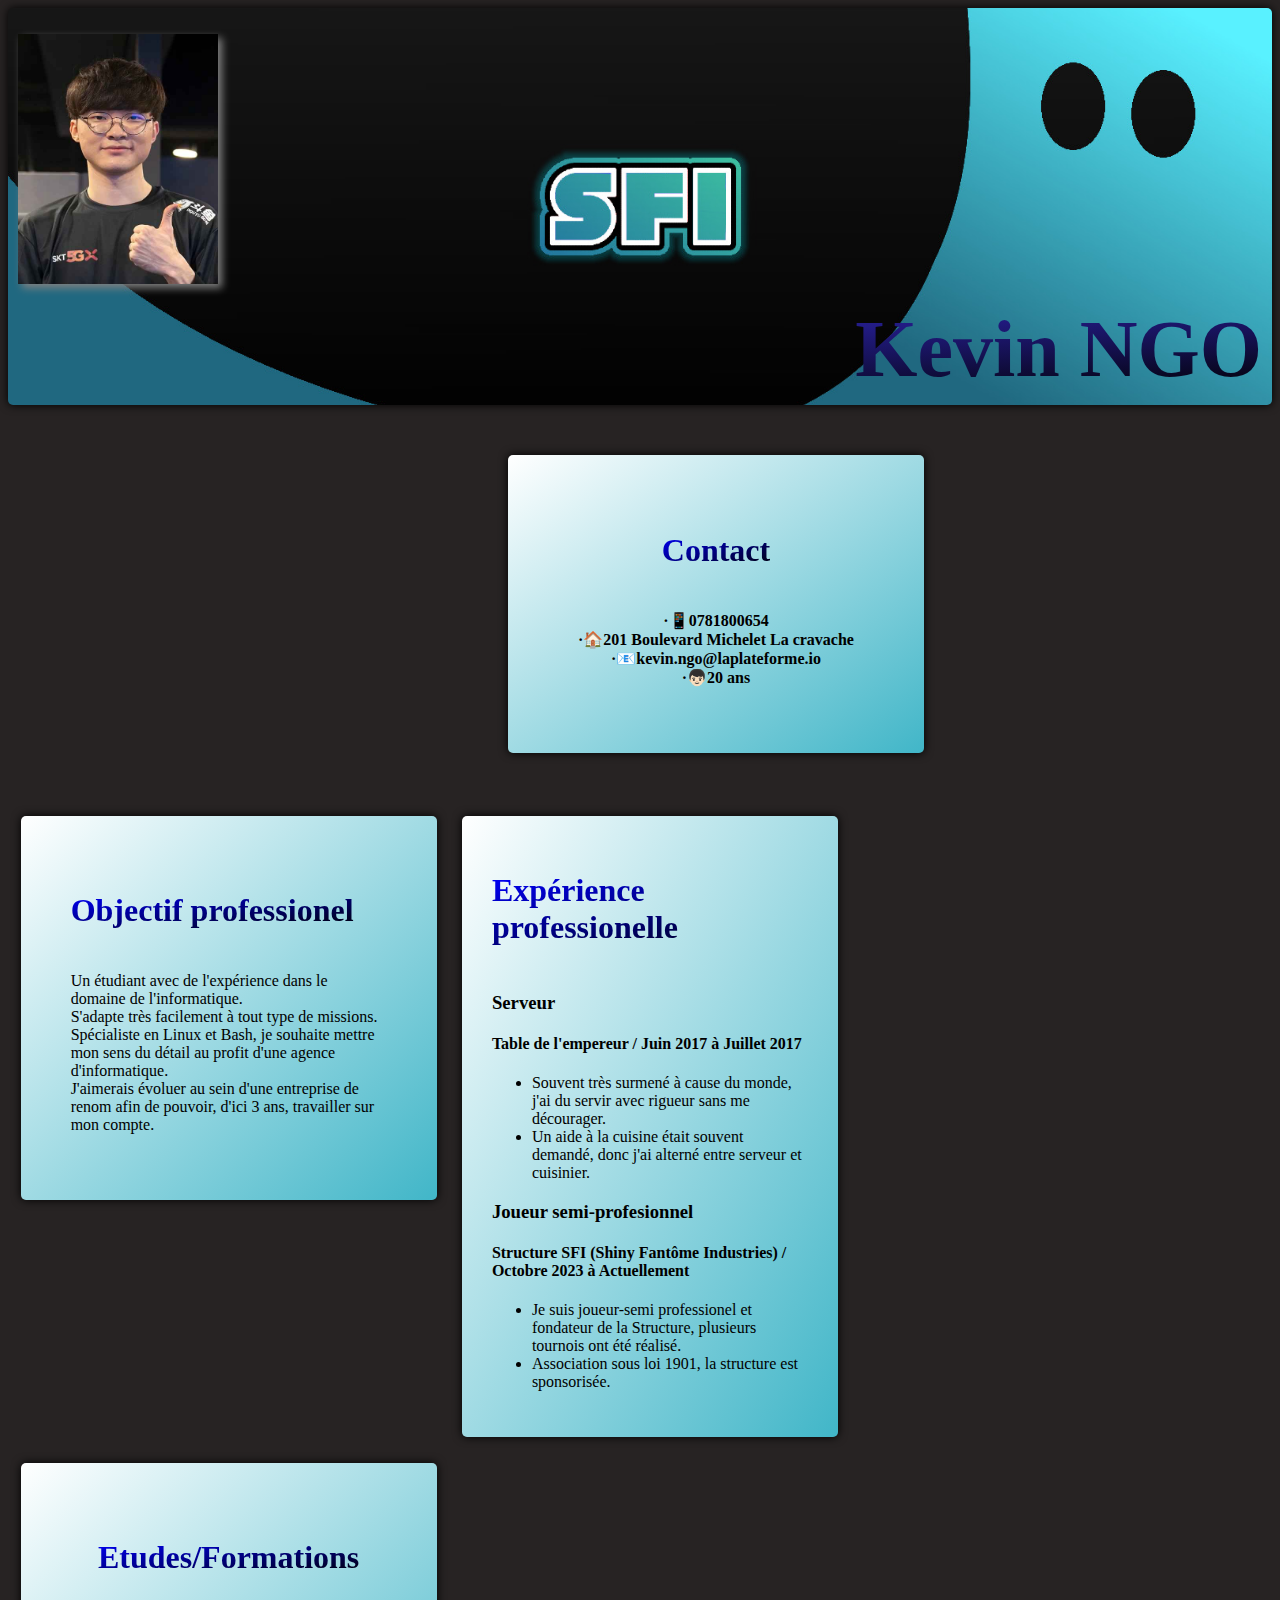
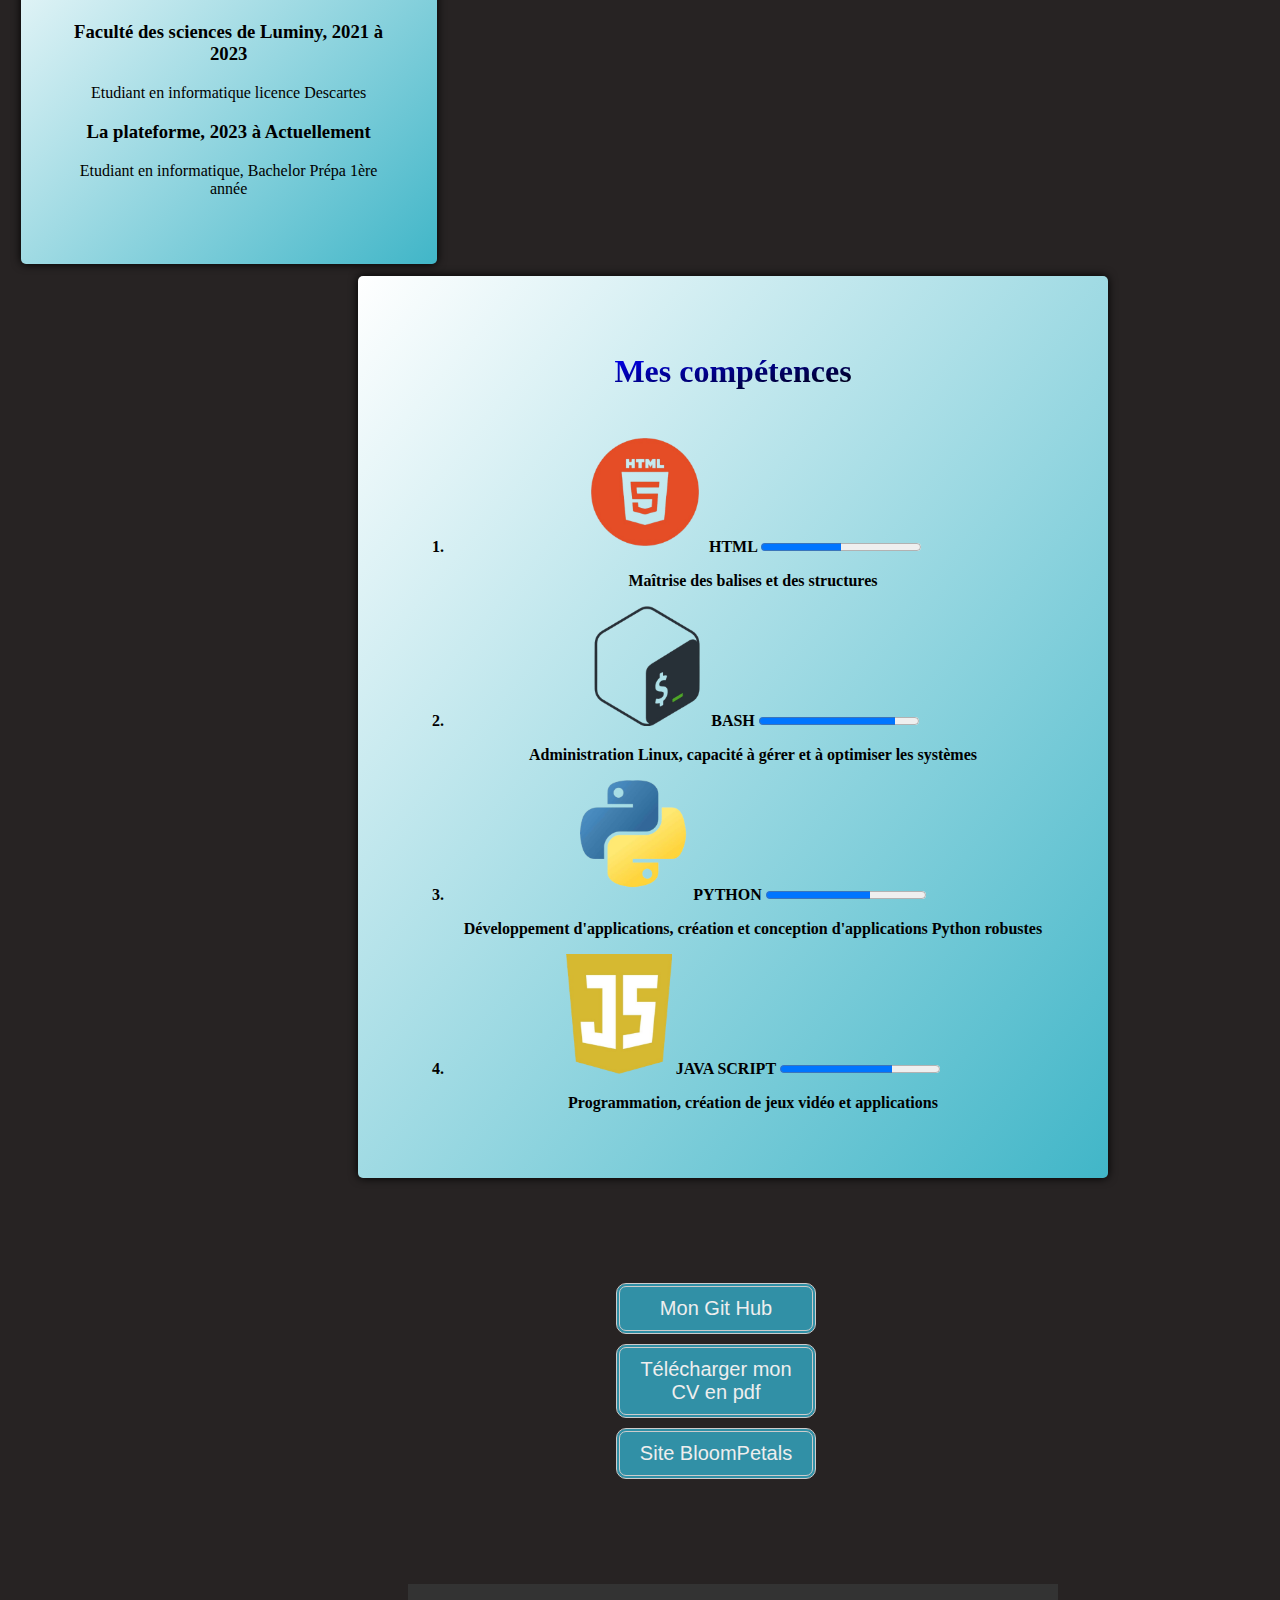
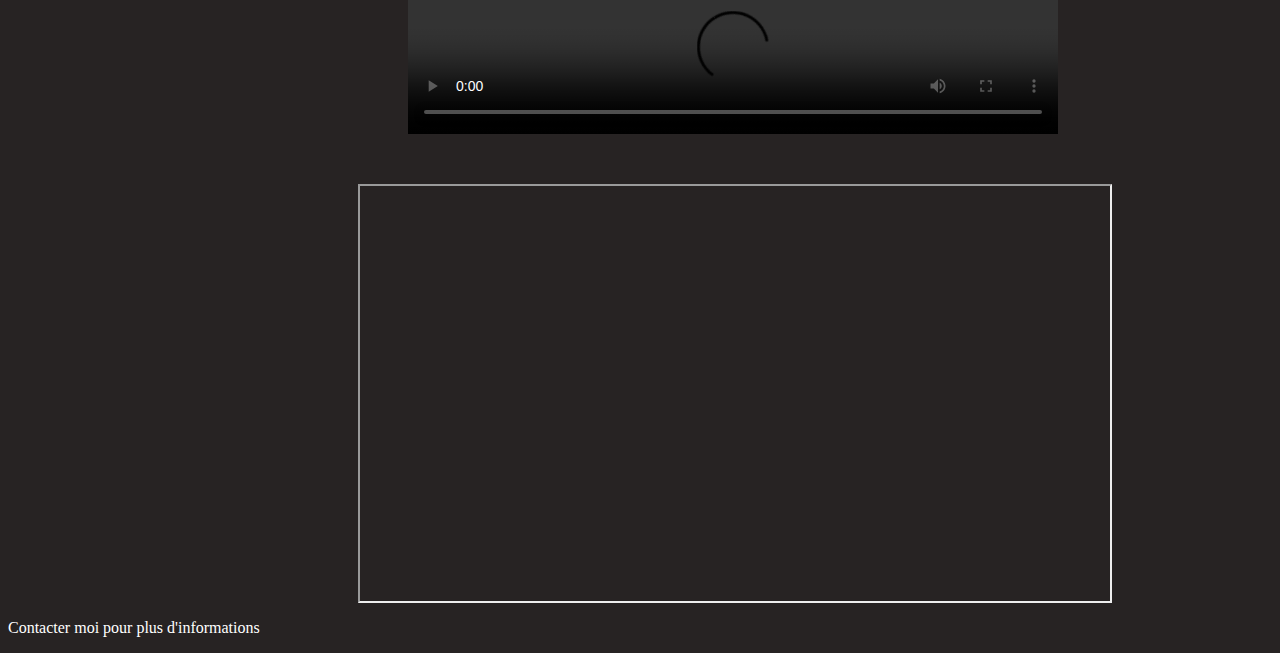
==== index.html @ 14dd9d42 "Repush Plesk" ====
<!DOCTYPE html>
<html lang="fr">
<head>
    <meta charset="UTF-8">
    <meta name="viewport" content="width=device-width, initial-scale=1.0">
    <meta name="keywords" content="SFI, Kevin Ngo, CV, Informatique, Bash, Linux, Java Script, Python, League of Legends">

    <title>CV Kevin Ngo</title>
    <link rel="stylesheet" href="cv-kevin-ngo.css">
</head>
<body>
    <section id="moi">
    <p>
        <img src="images/Faker.jpg" height="250" alt="image-html" class="img">
    </p>
    <h1 class="alignedegrade">Kevin NGO</h1>
    </section>
    <section class="section-centre-seul gras">
        <h2 class="degrade-horizontale augmente">Contact</h2>
        <p>
            ·📱​0781800654 <br/>
            ·🏠​201 Boulevard Michelet La cravache <br/>
            ·​📧​kevin.ngo@laplateforme.io <br/>
            ·👦🏻​20 ans
        </p>
    </section>

    <article>
        <section class="section-gauche">
            <h2 class="degrade-horizontale augmente">Objectif professionel</h2>
            <aside>
                <p>
                Un étudiant avec de l'expérience dans le domaine de l'informatique. <br/>
                S'adapte très facilement à tout type de missions. <br/>
                Spécialiste en Linux et Bash, je souhaite mettre mon sens du détail au profit d'une agence d'informatique. <br/>
                J'aimerais évoluer au sein d'une entreprise de renom afin de pouvoir, d'ici 3 ans, travailler sur mon compte.
                </p>
            <aside>
        </section>
    </article>

    <section class="section-droite">
        <h2 class="degrade-horizontale augmente">Expérience professionelle</h2>
        <h3>Serveur</h3>
        <h4>Table de l'empereur / Juin 2017 à Juillet 2017</h4>
        <ul>
            <li> Souvent très surmené à cause du monde, j'ai du servir avec rigueur sans me décourager. <br/></li>
            <li> Un aide à la cuisine était souvent demandé, donc j'ai alterné entre serveur et cuisinier.</li>
        </ul>
        <h3>Joueur semi-profesionnel</h3>
        <h4>Structure SFI (Shiny Fantôme Industries) / Octobre 2023 à Actuellement</h4>
        <ul>
            <li> Je suis joueur-semi professionel et fondateur de la Structure, plusieurs tournois ont été réalisé.<br/></li>
            <li> Association sous loi 1901, la structure est sponsorisée.</li>
        </ul>
    </section>

    <section class="section-centre">
        <h2 class="degrade-horizontale augmente">Etudes/Formations</h2>
        <h3>Faculté des sciences de Luminy, 2021 à 2023</h3>
        <p>Etudiant en informatique licence Descartes</p>

        <h3>La plateforme, 2023 à Actuellement</h3>
        <p>Etudiant en informatique, Bachelor Prépa 1ère année</p>
    </section>

    <section class="section-centre-seule gras">
        <h2 class="degrade-horizontale augmente">Mes compétences</h2>
        <ol>
            <li>
                <img src="images/htmlimage.png" height="120" alt="image-html"> HTML
                <progress value="50" max="100" value="50"></progress>
            </li>
            <p>
                <strong>Maîtrise des balises et des structures</strong>
            </p>
            <li>
                <img src="images/bash.png" height="120" alt="image-bash"> BASH
                <progress value="85" max="100" value="85"></progress>
            </li>
            <p>
                <strong>Administration Linux, capacité à gérer et à optimiser les systèmes</strong>
            </p>
            <li>
                <img src="images/python.png" height="120" alt="image-python"> PYTHON
                <progress value="65" max="100" value="65"></progress>
            </li>
            <p>
                <strong>Développement d'applications, création et conception d'applications Python robustes</strong>
            </p>
            <li>
                <img src="images/javascript.png" height="120" alt="image-javascript"> JAVA SCRIPT
                <progress value="70" max="100" value="70"></progress>
            </li>
            <p class="bouton-effet">
                <strong>Programmation, création de jeux vidéo et applications</strong>
            </p>
        </ol>
    </section>


    <nav class="section-centre-seul">
        <a href="https://github.com/kevin-ngo1"><button>Mon Git Hub</button></a></br>
        <a href="cv-kevin.pdf" download="Kevin-NGO.pdf"><button>Télécharger mon CV en pdf</button></a>
        <a href="../../bloompetals/bloompetals/bloomPetals/index.html"><button>Site BloomPetals</button></a>
    </nav>


    <footer id="bas">
        <video controls src="video/RISE.mp4" type="video/mp4" class="section-centre-seule"> L'hymme de notre structure </video>
        <iframe width="560" height="315" src="https://www.youtube.com/embed/r6zIGXun57U?si=jnSHaCQWv4e7_fE2" class="section-centre-seule" allowfullscreen></iframe>
        <p>Contacter moi pour plus d'informations</p>
    </footer>
</body>
</html>
---- cv-kevin-ngo.css ----
#moi {
    height: 350x;
    background: white;
}


.alignedegrade{
    background-image: linear-gradient(to bottom right, rgb(64, 51, 247), black);
    background-clip: border-box;
    -webkit-background-clip: text;
    -webkit-text-fill-color: transparent;
    text-align: right;
    font-size: 5.0em;
}

.augmente{
    font-size: 2.0em;
}

.gras{
    font-weight: bold;
}

#moi h1{
    margin: 0%;
}

section {
    margin-bottom: 50px;
    padding: 10px;
    border-radius: 5px;
    box-shadow: 0px 0px 10px black;
    transition: all 0.3s ease-in-out;
    background-image: linear-gradient(to bottom right, white,#41B6C8);
}

section:hover {
    transform: scale(0.9,1.02);
}

.degrade-horizontale {
    background-image: linear-gradient(to bottom right, blue, black);
    background-clip: border-box;
    -webkit-background-clip: text;
    -webkit-text-fill-color: transparent;
    display: inline-block;
}

.color {
    font-family: red;
}

html {
    scroll-behavior: smooth;
  }

.image-floue{
    filter: blur(6px);
    -webkit-filter: blur(6px);
    width:100%;
    height:auto;
}


#moi {
    background-image: url('images/SFI_banner.jpg');
    background-size: cover;
    background-position: center; 
}

body{
    background-color: rgb(39, 35, 35);
}

/* bouton GitHub et CV */

button {
    display: inline-block;
    background-color: #3190A6;
    border-radius: 10px;
    border: 4px double #cccccc;
    color: #eeeeee;
    text-align: center;
    font-size: 20px;
    padding: 10px;
    width: 200px;
    -webkit-transition: all 0.5s;
    -moz-transition: all 0.5s;
    -o-transition: all 0.5s;
    transition: all 0.5s;
    cursor: pointer;
    margin: 5px;
}

button:hover {
    background-color: rgb(4, 0, 255);
}

/* Mettre les images avec de l'ombre */

.img {
    box-shadow: 4px 4px 8px gray;
    width: 200px;
}

/* Section emplacement */

.section-gauche {
    float: left; 
    width: 50%; 
    padding: 50px;
}

.section-centre {
    width: 25;
    padding: 50px;
    text-align: center;
}

.section-centre-seul{
    width: 25%;
    margin-left: 500px;
    padding: 50px;
    text-align: center;
    display: block;
}

.section-droite {
    width: 35%;
    padding: 30px;
}

.section-gauche, .section-centre, .section-droite {
    display: inline-block;
    width: 25%;
    margin: 1%;
    vertical-align: top;
}

.section-centre-seule{
    width: 650px;
    margin-left: 350px;
    padding: 50px;
    text-align: center;
    display: block;
}

#bas {
    color: white;
}
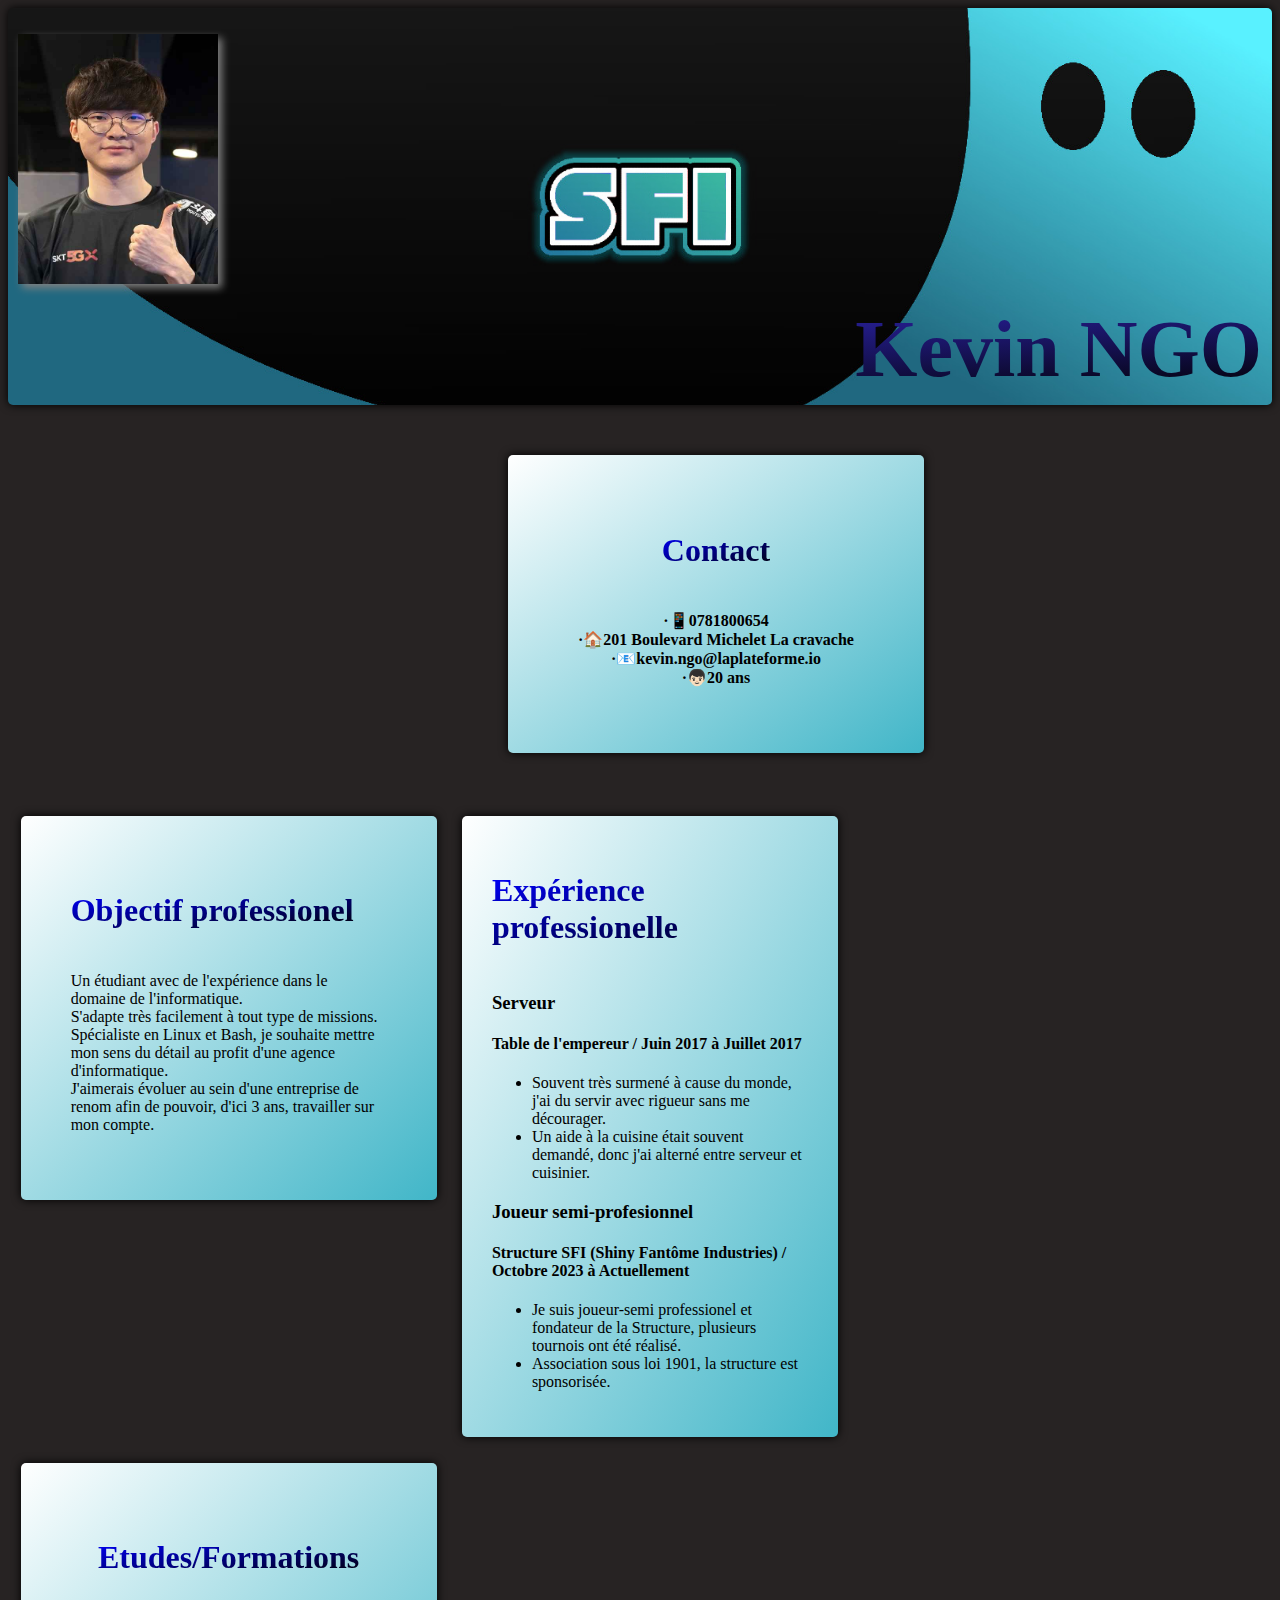
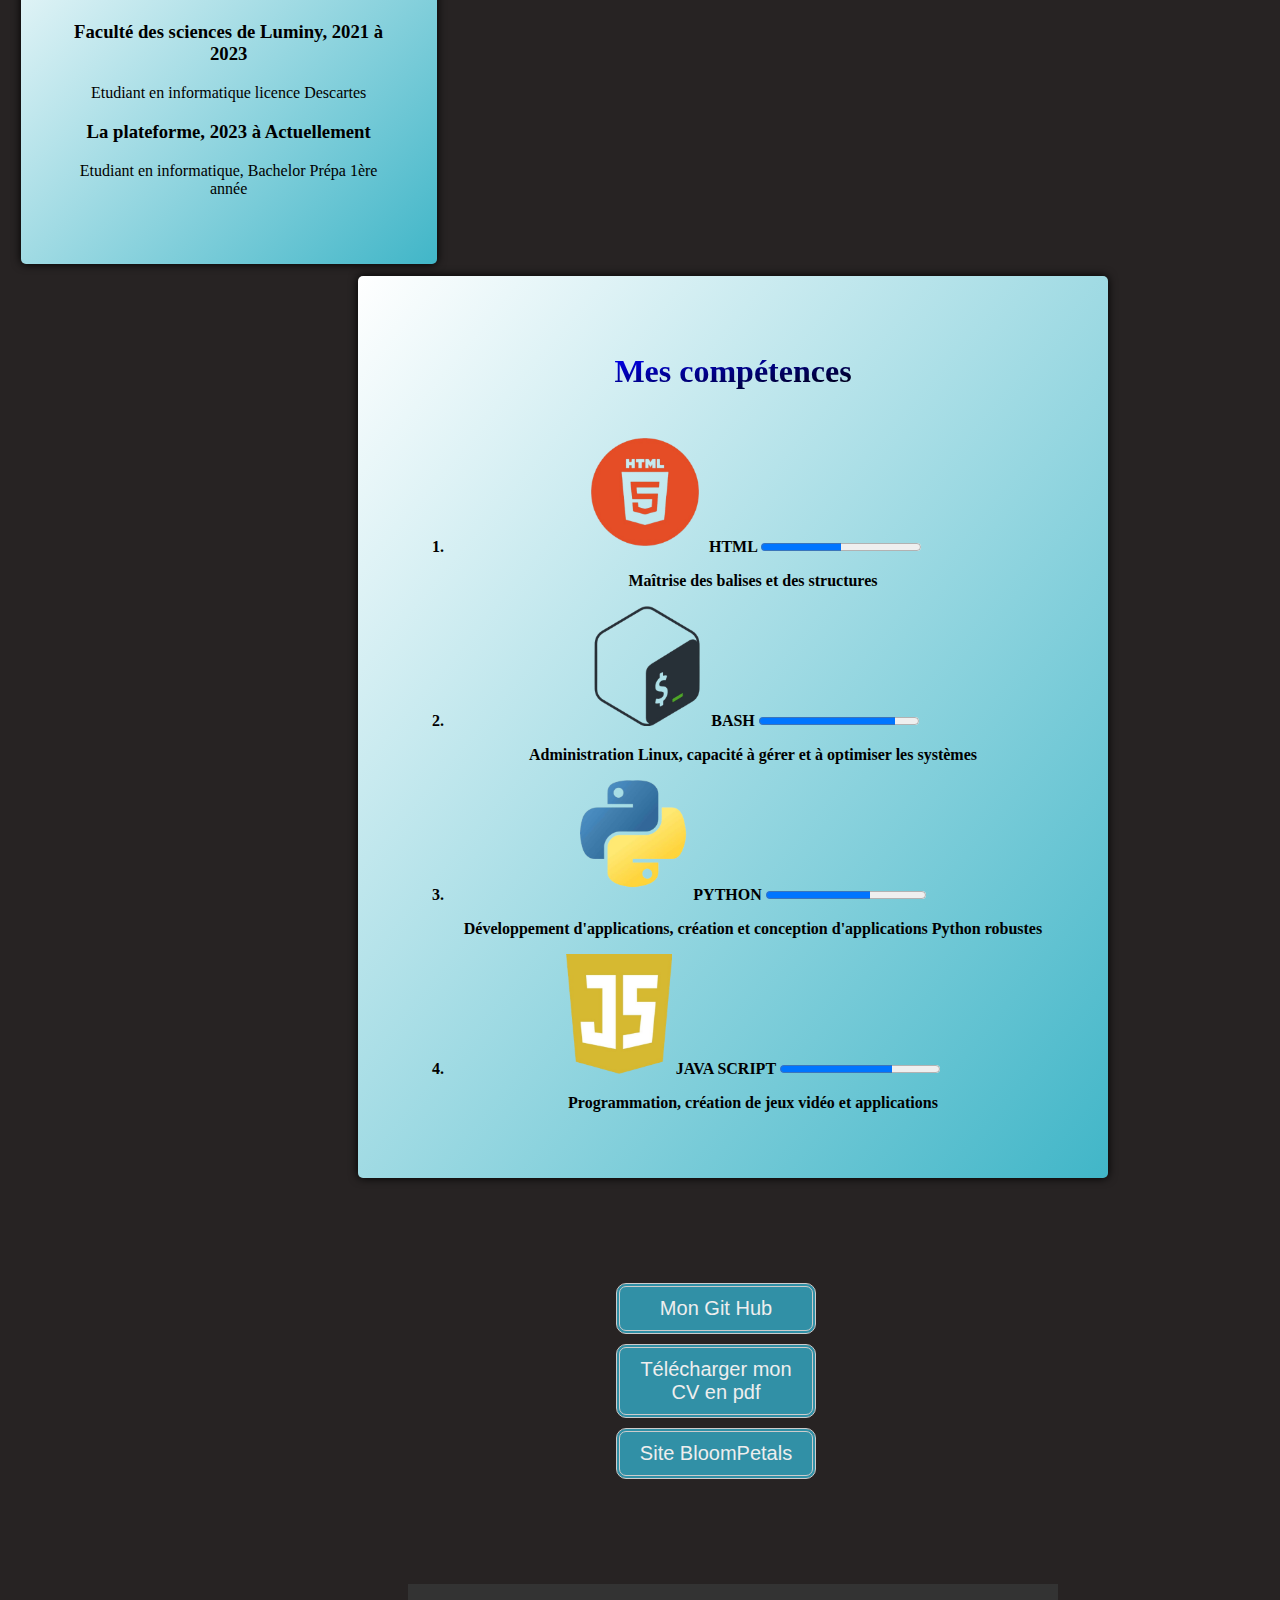
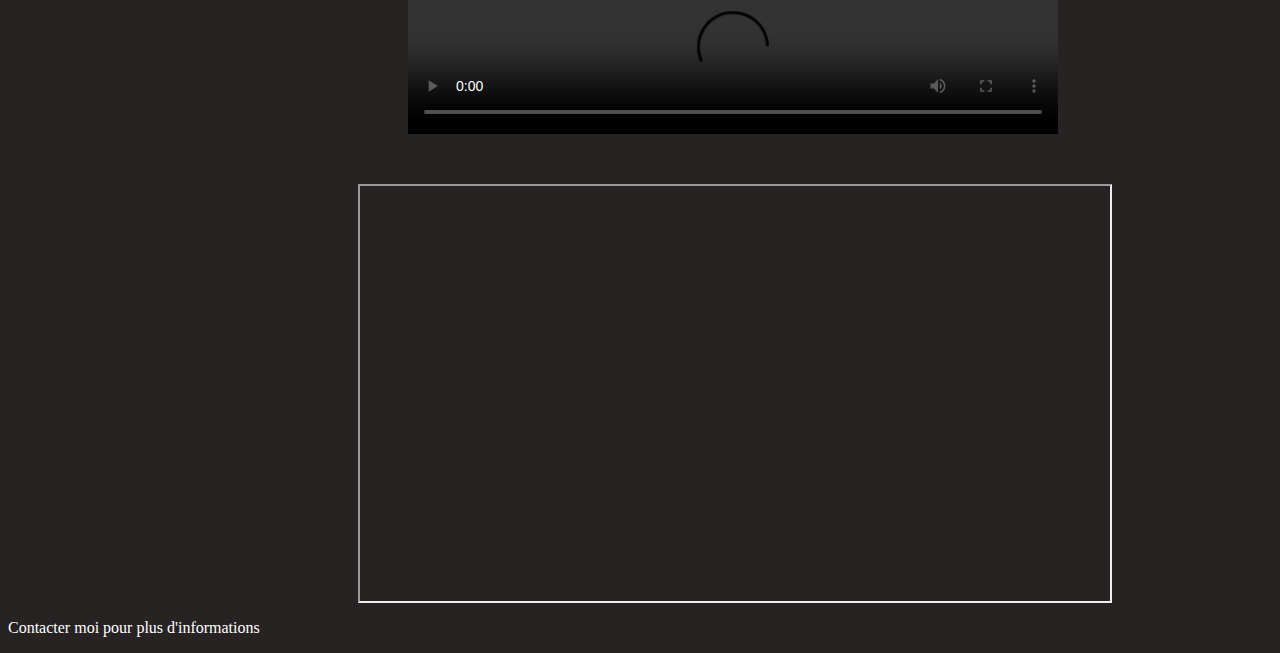
==== commit d18b8605: "Repush Plesk" ====
--- a/index.html
+++ b/index.html
@@ -102,7 +102,7 @@
     <nav class="section-centre-seul">
         <a href="https://github.com/kevin-ngo1"><button>Mon Git Hub</button></a></br>
         <a href="cv-kevin.pdf" download="Kevin-NGO.pdf"><button>Télécharger mon CV en pdf</button></a>
-        <a href="../../bloompetals/bloompetals/bloomPetals/index.html"><button>Site BloomPetals</button></a>
+        <a href="./bloomPetals/index.html"><button>Site BloomPetals</button></a>
     </nav>
 
 
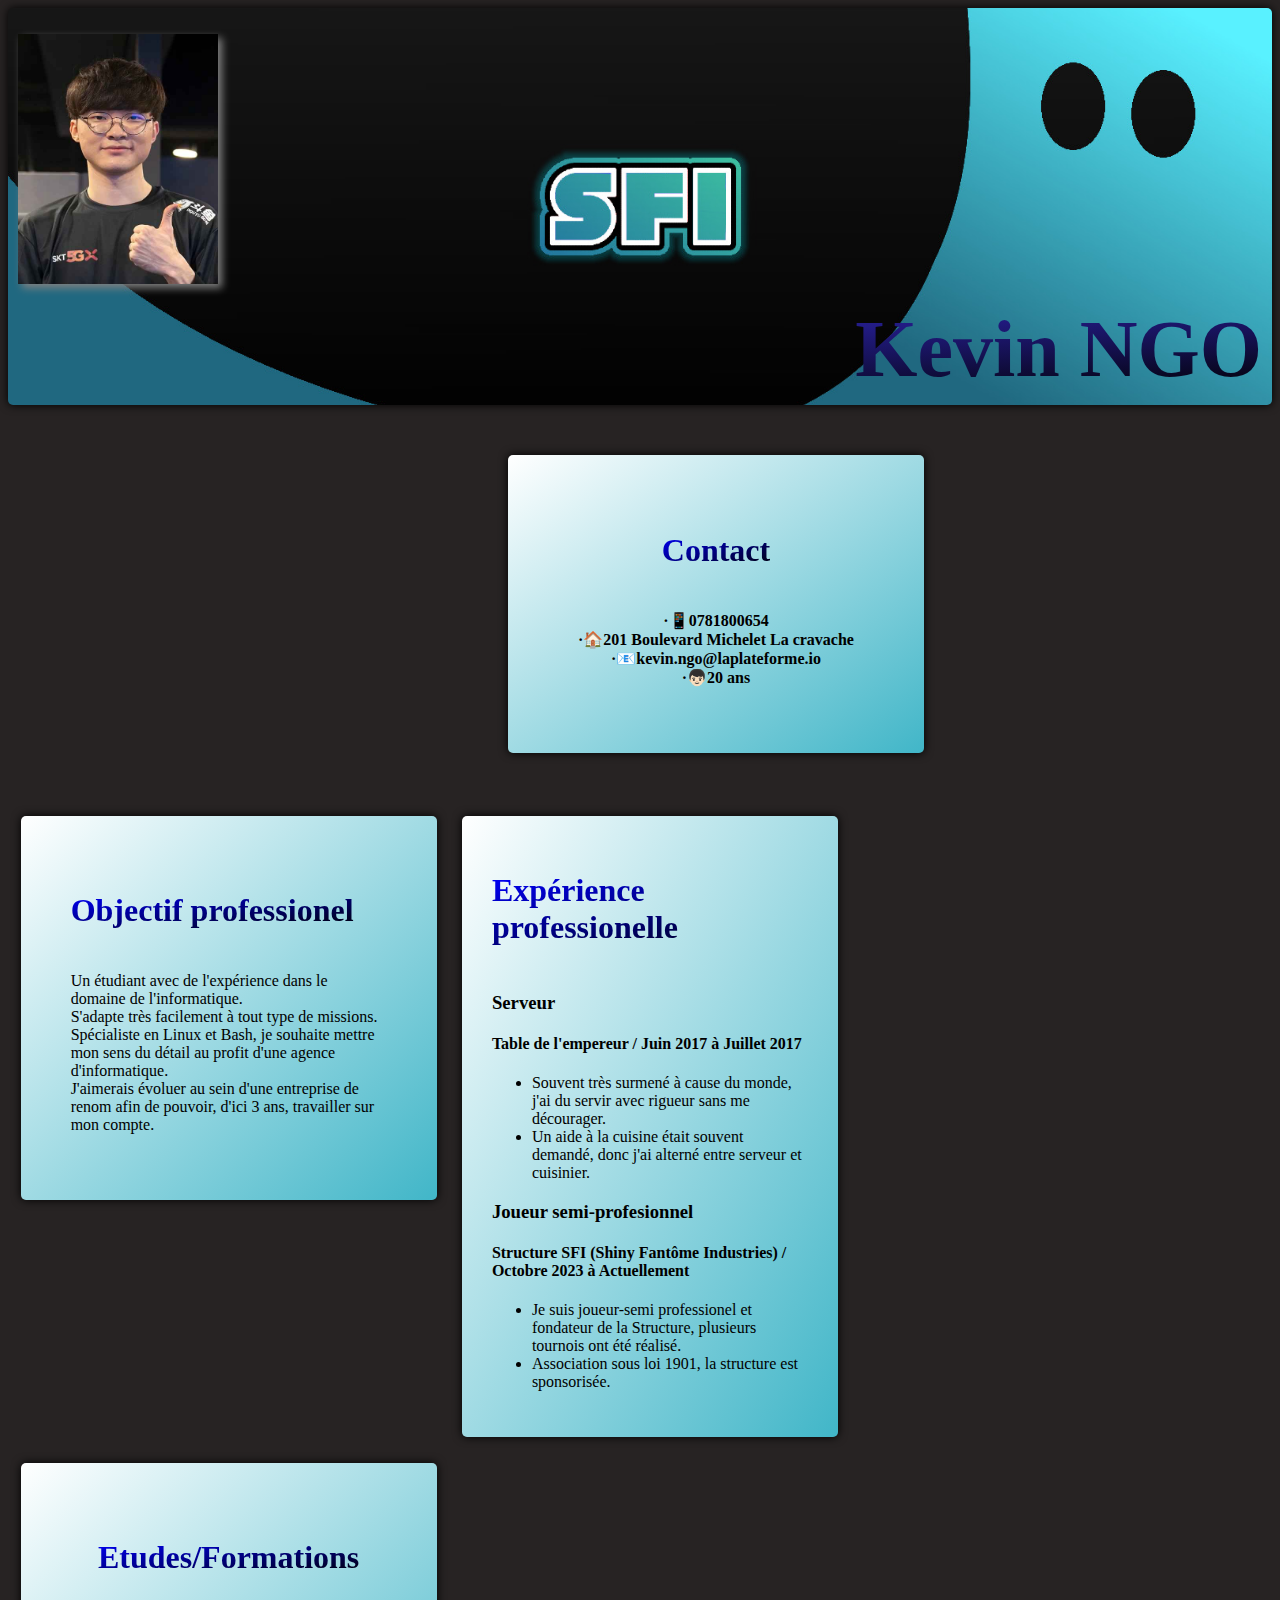
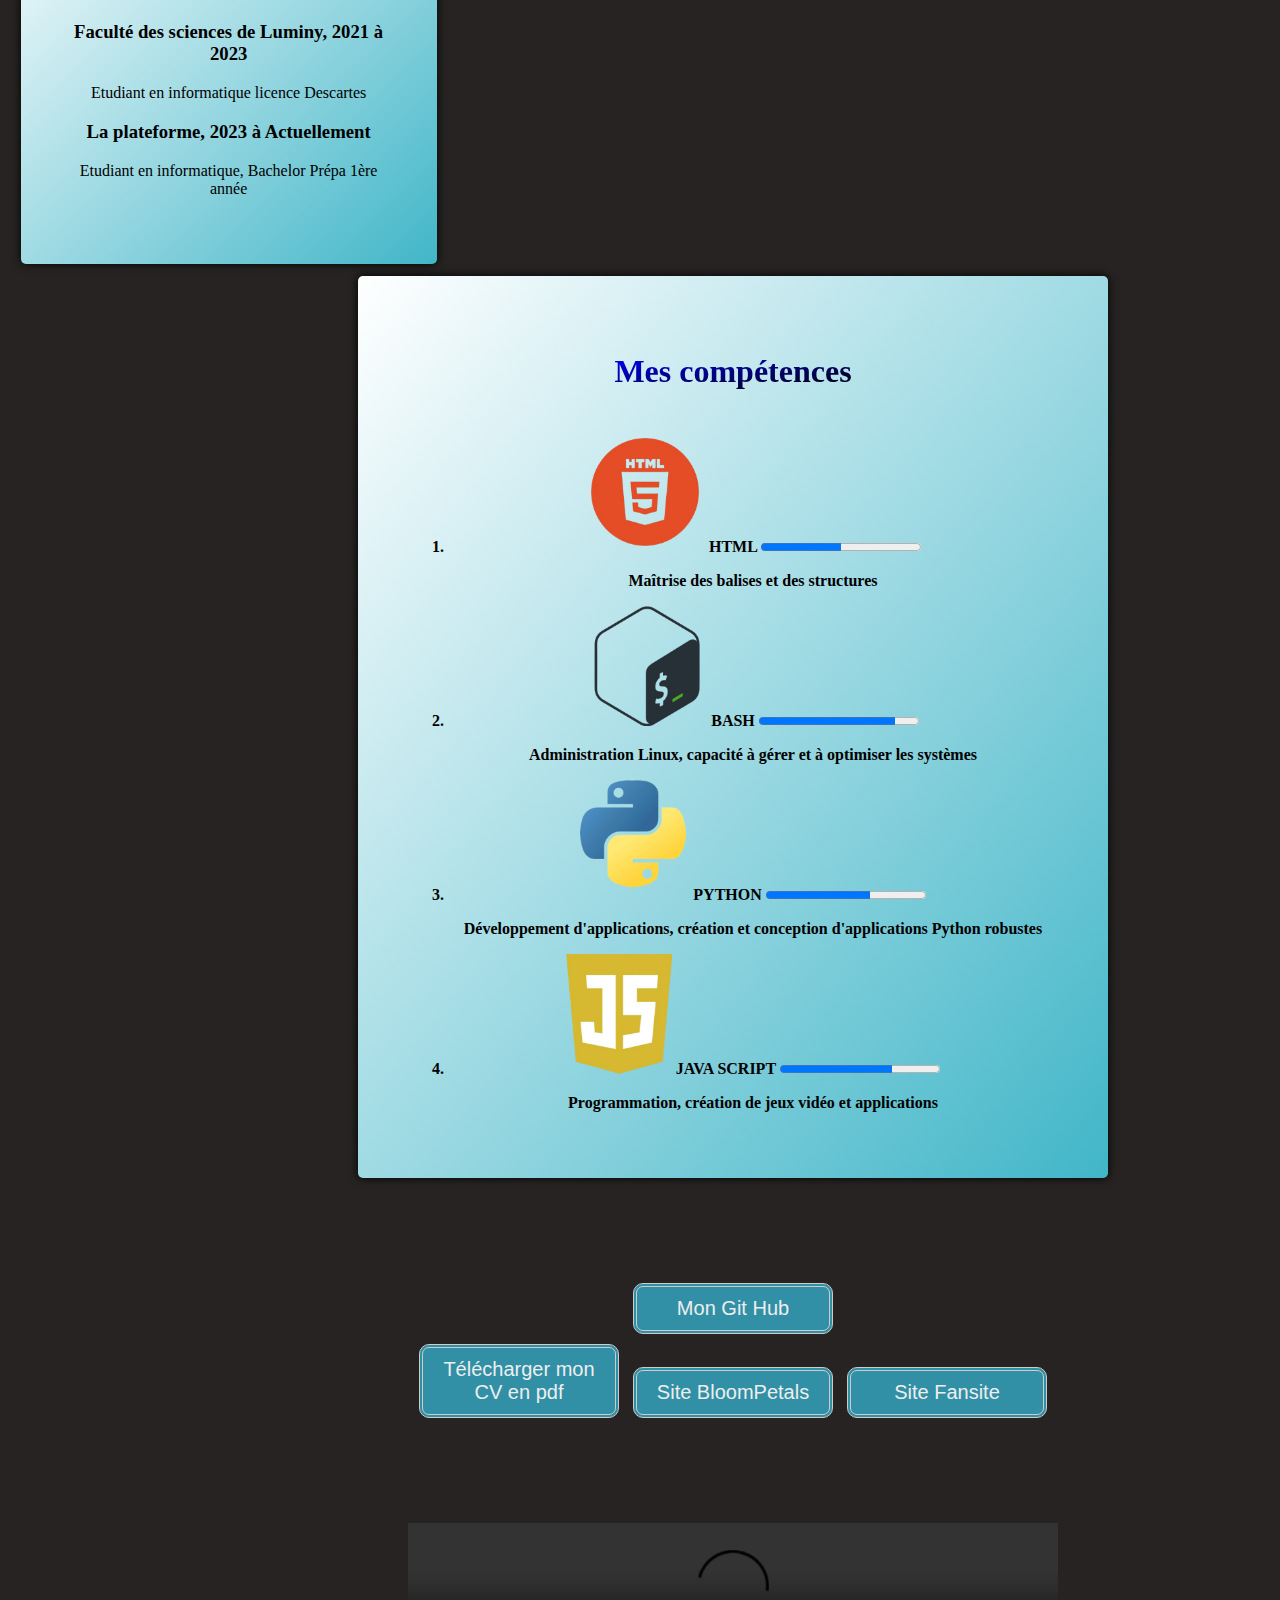
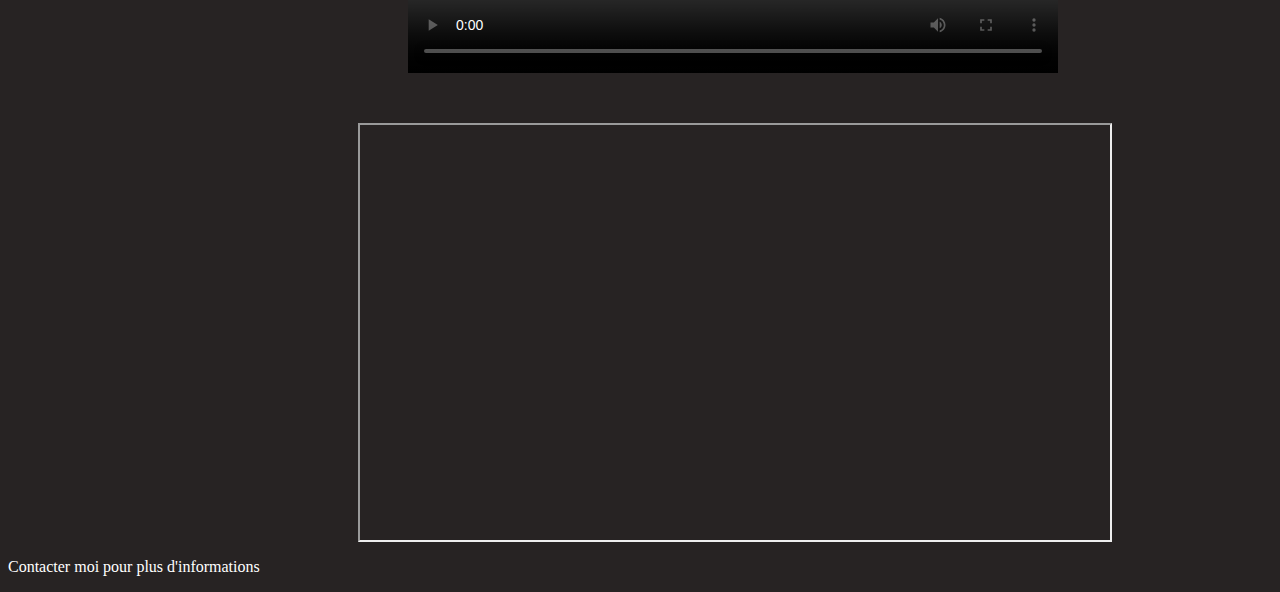
==== commit 32fa4e1a: "Push Fansite" ====
--- a/index.html
+++ b/index.html
@@ -99,10 +99,11 @@
     </section>
 
 
-    <nav class="section-centre-seul">
+    <nav class="section-centre-seule">
         <a href="https://github.com/kevin-ngo1"><button>Mon Git Hub</button></a></br>
         <a href="cv-kevin.pdf" download="Kevin-NGO.pdf"><button>Télécharger mon CV en pdf</button></a>
         <a href="./bloomPetals/index.html"><button>Site BloomPetals</button></a>
+        <a href="./fansite/actualité.html"><button>Site Fansite</button></a>
     </nav>
 
 
